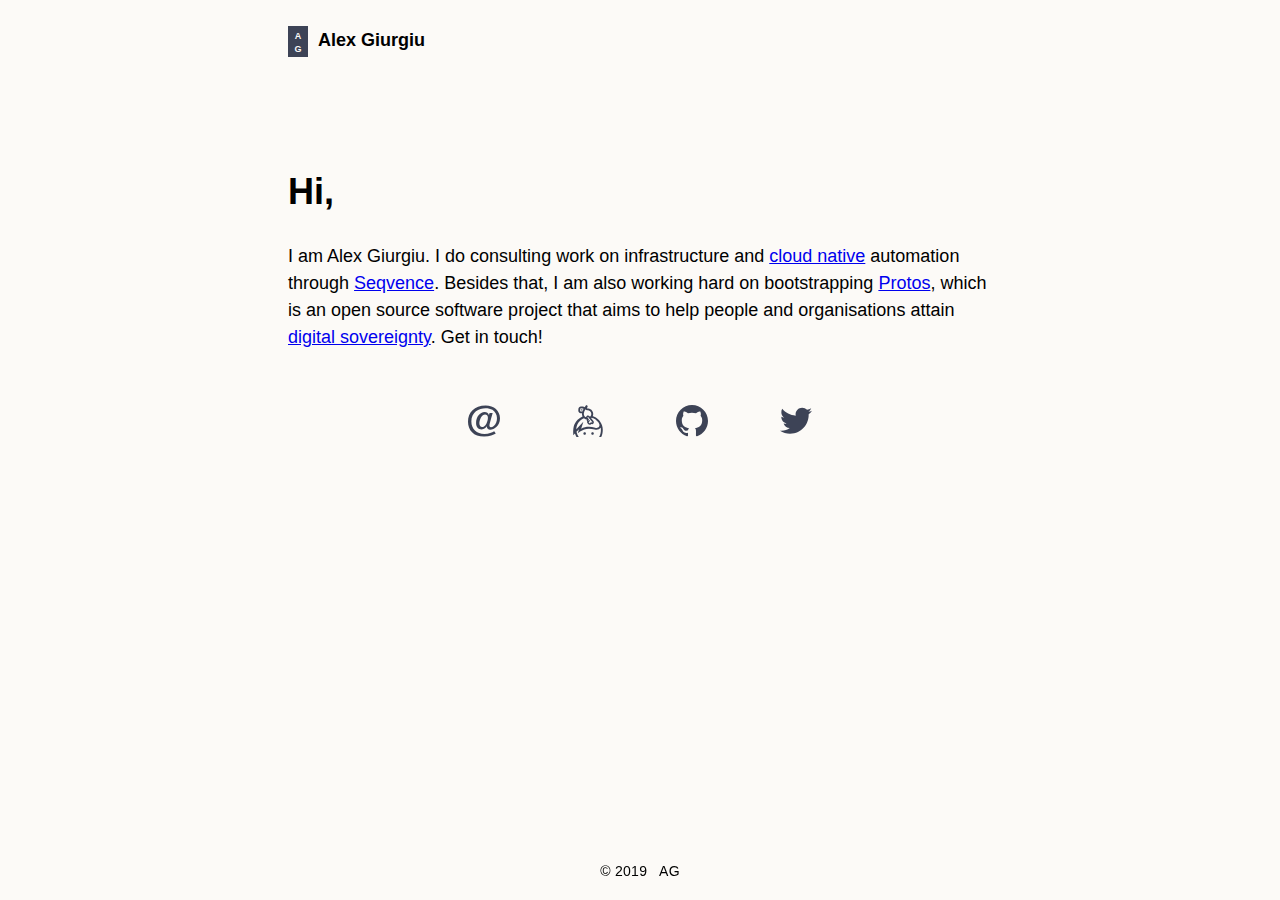
==== index.html @ 6807f88f "added website html source" ====
<html lang="en-US">
<head>
	<meta name="generator" content="Hugo 0.59.1" />
	<meta charset="UTF-8">
    <meta name="viewport" content="width=device-width, initial-scale=1">
    <link rel="icon" type="image/png" href="img/icon.png">
    <link rel='stylesheet' href='css/style.css' type='text/css' media='all' />
<head>

<body>

    
<header class="header">
    <div class="logo">
        <div class="logo-box resume">
            <div>A</div>
            <div>G</div>
        </div>
    </div>
    <h1 class="header title">Alex Giurgiu</h1>
</header>


    <title>Alex Giurgiu</title>

    <main>
        <div class="intro">
            <h1>Hi,</h1>
            I am Alex Giurgiu. I do consulting work on infrastructure and <a href="https://www.cncf.io">cloud native</a> automation through <a href="https://seqvence.com">Seqvence</a>.
            Besides that, I am also working hard on bootstrapping <a href="https://protos.io">Protos</a>, which is an open source software project that
            aims to help people and organisations attain <a href="https://www.techopedia.com/definition/33887/digital-sovereignty">digital sovereignty</a>. Get in touch!

            <div class="contacts">
                <a class="link" href="mailto:alex@giurgiu.io" title="Email" ></a><svg fill="currentColor" xmlns="http://www.w3.org/2000/svg" viewBox="0 0 24 24" fill-rule="evenodd" clip-rule="evenodd" stroke-linejoin="round" stroke-miterlimit="1.414"><title>Email icon</title><path d="M12.042 23.648c-7.813 0-12.042-4.876-12.042-11.171 0-6.727 4.762-12.125 13.276-12.125 6.214 0 10.724 4.038 10.724 9.601 0 8.712-10.33 11.012-9.812 6.042-.71 1.108-1.854 2.354-4.053 2.354-2.516 0-4.08-1.842-4.08-4.807 0-4.444 2.921-8.199 6.379-8.199 1.659 0 2.8.876 3.277 2.221l.464-1.632h2.338c-.244.832-2.321 8.527-2.321 8.527-.648 2.666 1.35 2.713 3.122 1.297 3.329-2.58 3.501-9.327-.998-12.141-4.821-2.891-15.795-1.102-15.795 8.693 0 5.611 3.95 9.381 9.829 9.381 3.436 0 5.542-.93 7.295-1.948l1.177 1.698c-1.711.966-4.461 2.209-8.78 2.209zm-2.344-14.305c-.715 1.34-1.177 3.076-1.177 4.424 0 3.61 3.522 3.633 5.252.239.712-1.394 1.171-3.171 1.171-4.529 0-2.917-3.495-3.434-5.246-.134z"></path></svg></a>
                <a class="link" href="https://keybase.io/nustiudinastea" title="Keybase" target="_blank"><svg fill="currentColor" xmlns="http://www.w3.org/2000/svg" viewBox="0 0 24 24" fill-rule="evenodd" clip-rule="evenodd" stroke-linejoin="round" stroke-miterlimit="1.414"><title>Keybase icon</title><path d="M10.446 21.371c0 .528-.428.953-.954.953-.525 0-.954-.425-.954-.953 0-.526.428-.954.953-.954.524 0 .951.431.951.955m5.922-.001c0 .528-.428.953-.955.953-.526 0-.952-.425-.952-.953 0-.526.423-.954.949-.954s.954.431.954.955M20.904 12.213l-.156-.204c-.046-.06-.096-.116-.143-.175-.045-.061-.094-.113-.141-.169-.104-.12-.209-.239-.319-.359l-.076-.08-.091-.099-.135-.131c-.015-.018-.032-.034-.05-.053-1.16-1.139-2.505-1.986-3.955-2.504l-.23-.078c.012-.027.024-.055.035-.083.41-1.064.367-2.223-.12-3.255-.491-1.035-1.356-1.8-2.438-2.16-.656-.216-1.23-.319-1.711-.305-.033-.105-.1-.577.496-1.848L10.663 0l-.287.399c-.33.455-.648.895-.945 1.328-.328-.345-.766-.552-1.245-.58L6.79 1.061h-.012c-.033-.003-.07-.003-.104-.003-.99 0-1.81.771-1.87 1.755l-.088 1.402v.003c-.061 1.029.727 1.915 1.755 1.979l1.002.061c-.065.84.073 1.62.405 2.306-1.346.562-2.586 1.401-3.66 2.484C.913 14.391.913 18.051.913 20.994v1.775l1.305-1.387c.266.93.652 1.807 1.145 2.615H5.06c-.833-1.114-1.419-2.426-1.68-3.848l1.913-2.03-.985 3.091 1.74-1.268c3.075-2.234 6.744-2.75 10.91-1.529 1.805.532 3.56.039 4.473-1.257l.104-.165c.091.498.141.998.141 1.496 0 1.563-.255 3.687-1.38 5.512h1.611c.776-1.563 1.181-3.432 1.181-5.512-.001-2.199-.786-4.421-2.184-6.274zM8.894 6.191c.123-1.002.578-1.949 1.23-2.97.025.05.054.097.084.144.264.398.713.625 1.199.605.217-.008.605.025 1.233.232.714.236 1.286.744 1.608 1.425s.349 1.442.079 2.149c-.173.445-.454.82-.806 1.109l-.408-.502-.002-.003c-.279-.341-.694-.535-1.134-.535-.335 0-.664.117-.925.33-.334.27-.514.66-.534 1.058-1.2-.541-1.8-1.643-1.628-3.041l.004-.001zm4.304 5.11l-.519.425c-.046.036-.095.053-.146.053-.066 0-.133-.03-.177-.085l-.111-.135c-.083-.1-.067-.25.034-.334l.51-.42-1.055-1.299c-.109-.133-.091-.33.044-.436.058-.048.126-.072.194-.072.091 0 .181.038.24.113l2.963 3.645c.109.135.09.33-.042.436-.039.029-.082.053-.126.063-.023.006-.045.009-.07.009-.09 0-.178-.04-.24-.113l-.295-.365-1.045.854c-.046.037-.1.055-.154.055-.068 0-.139-.03-.186-.09l-.477-.579c-.082-.102-.068-.252.035-.336l1.051-.857-.426-.533-.002.001zM7.753 4.866l-1.196-.075c-.255-.015-.45-.235-.435-.488l.09-1.401c.014-.245.216-.436.461-.436h.024l1.401.091c.123.006.236.06.317.152.083.094.123.21.116.336l-.007.101c-.32.567-.585 1.134-.773 1.72h.002zm12.524 11.481c-.565.805-1.687 1.081-2.924.718-3.886-1.141-7.396-.903-10.468.701l1.636-5.123-5.291 5.609c.099-3.762 2.453-6.966 5.758-8.311.471.373 1.034.66 1.673.841.16.044.322.074.48.102-.183.458-.119.997.21 1.407l.075.09c-.172.45-.105.975.221 1.374l.475.582c.266.325.659.513 1.079.513.321 0 .635-.111.886-.314l.285-.232c.174.074.367.113.566.113.113 0 .222-.01.33-.035.218-.05.424-.15.598-.291.623-.51.72-1.435.209-2.06l-1.67-2.056c.145-.117.281-.244.408-.381.135.037.271.078.4.12.266.097.533.198.795.315 1.005.445 1.954 1.1 2.771 1.897.029.03.059.055.085.083l.17.175c.038.039.076.079.111.12.079.085.16.175.239.267l.126.15c.045.053.086.104.13.16l.114.15c.04.051.079.102.117.154.838 1.149.987 2.329.404 3.157v.005zM7.719 4.115l-.835-.051.053-.835.834.051-.052.835z"></path></svg></a>
                <a class="link" href="https://github.com/nustiueudinastea" title="GitHub" target="_blank"><svg fill="currentColor" xmlns="http://www.w3.org/2000/svg" viewBox="0 0 16 16" fill-rule="evenodd" clip-rule="evenodd" stroke-linejoin="round" stroke-miterlimit="1.414"><title>Github icon</title><path d="M8 0C3.58 0 0 3.582 0 8c0 3.535 2.292 6.533 5.47 7.59.4.075.547-.172.547-.385 0-.19-.007-.693-.01-1.36-2.226.483-2.695-1.073-2.695-1.073-.364-.924-.89-1.17-.89-1.17-.725-.496.056-.486.056-.486.803.056 1.225.824 1.225.824.714 1.223 1.873.87 2.33.665.072-.517.278-.87.507-1.07-1.777-.2-3.644-.888-3.644-3.953 0-.873.31-1.587.823-2.147-.083-.202-.358-1.015.077-2.117 0 0 .672-.215 2.2.82.638-.178 1.323-.266 2.003-.27.68.004 1.364.092 2.003.27 1.527-1.035 2.198-.82 2.198-.82.437 1.102.163 1.915.08 2.117.513.56.823 1.274.823 2.147 0 3.073-1.87 3.75-3.653 3.947.287.246.543.735.543 1.48 0 1.07-.01 1.933-.01 2.195 0 .215.144.463.55.385C13.71 14.53 16 11.534 16 8c0-4.418-3.582-8-8-8"></path></svg></a>
                <a class="link" href="https://twitter.com/nustiudinastea" title="Twatter" target="_blank"><svg fill="currentColor" xmlns="http://www.w3.org/2000/svg" viewBox="0 0 24 24" fill-rule="evenodd" clip-rule="evenodd" stroke-linejoin="round" stroke-miterlimit="1.414"><title>Twitter icon</title><path d="M 24 4.300781 C 23.101563 4.699219 22.199219 5 21.199219 5.101563 C 22.199219 4.5 23 3.5 23.398438 2.398438 C 22.398438 3 21.398438 3.398438 20.300781 3.601563 C 19.300781 2.601563 18 2 16.601563 2 C 13.898438 2 11.699219 4.199219 11.699219 6.898438 C 11.699219 7.300781 11.699219 7.699219 11.800781 8 C 7.699219 7.800781 4.101563 5.898438 1.699219 2.898438 C 1.199219 3.601563 1 4.5 1 5.398438 C 1 7.101563 1.898438 8.601563 3.199219 9.5 C 2.398438 9.398438 1.601563 9.199219 1 8.898438 C 1 8.898438 1 8.898438 1 9 C 1 11.398438 2.699219 13.398438 4.898438 13.800781 C 4.5 13.898438 4.101563 14 3.601563 14 C 3.300781 14 3 14 2.699219 13.898438 C 3.300781 15.898438 5.101563 17.300781 7.300781 17.300781 C 5.601563 18.601563 3.5 19.398438 1.199219 19.398438 C 0.800781 19.398438 0.398438 19.398438 0 19.300781 C 2.199219 20.699219 4.800781 21.5 7.5 21.5 C 16.601563 21.5 21.5 14 21.5 7.5 C 21.5 7.300781 21.5 7.101563 21.5 6.898438 C 22.5 6.199219 23.300781 5.300781 24 4.300781"></path></svg></a>
            </div>
        </div>
    </main>
</body>



    <footer>
        &copy; 2019 &nbsp AG
    </footer>
</html>
---- css/style.css ----
:root {
    --font-default: "PT Serif", Georgia, "Times New Roman", serif;
    --font-secondary: -apple-system, BlinkMacSystemFont, "Segoe UI", Helvetica, Arial, sans-serif;
    --body-bg: #fafafa;
    --font-letterspacing: 0.02em;
    --font-size-small: 78%;
    --color-mid: #8890A0;
    --color-dark: #3d4356;
}



body {background-color: #fcfaf7;}

html {
    scroll-behavior: smooth;
    font-size: 18px;
    font-family: var(--font-secondary);
    line-height: 1.5;
    max-width: 40rem;
    margin: 0 auto;
    padding: 1rem;
    -webkit-font-smoothing:antialiased
}

.logo-box {
    font-family: var(--font-secondary);
    width: 20px;
    height: 25px;
    padding-top: 4px;
    padding-bottom: 2px;
    color: #fcfaf7;
    background: var(--color-dark);
}

.logo-box > div {
    font-size: 9px;
    font-weight: 600;
    margin: 0;
    text-align: center;
    line-height: 1.4;
    text-transform: uppercase;
}

.header {
    display: flex;
}

.header.title  {
    font-size: 1rem;
    margin: 1;
    hyphens: none;
    font-family: var(--font-secondary);
    padding-left: 0.5rem;
}

.intro {
    margin-top: 6rem;
}

svg {
    height: 32px;
    margin: 0 2em;
    fill: var(--color-dark);
}

.contacts {
    padding: 1rem;
    padding-top: 3rem;
    justify-content: center;
    display: flex;
}

footer {
    position: fixed;
    bottom: 0;
    left: 0;
    width: 100%;
    padding-bottom: 1rem;
    text-align: center;
    font-family: var(--font-secondary);
    font-size: var(--font-size-small);
    letter-spacing: var(--font-letterspacing);
}
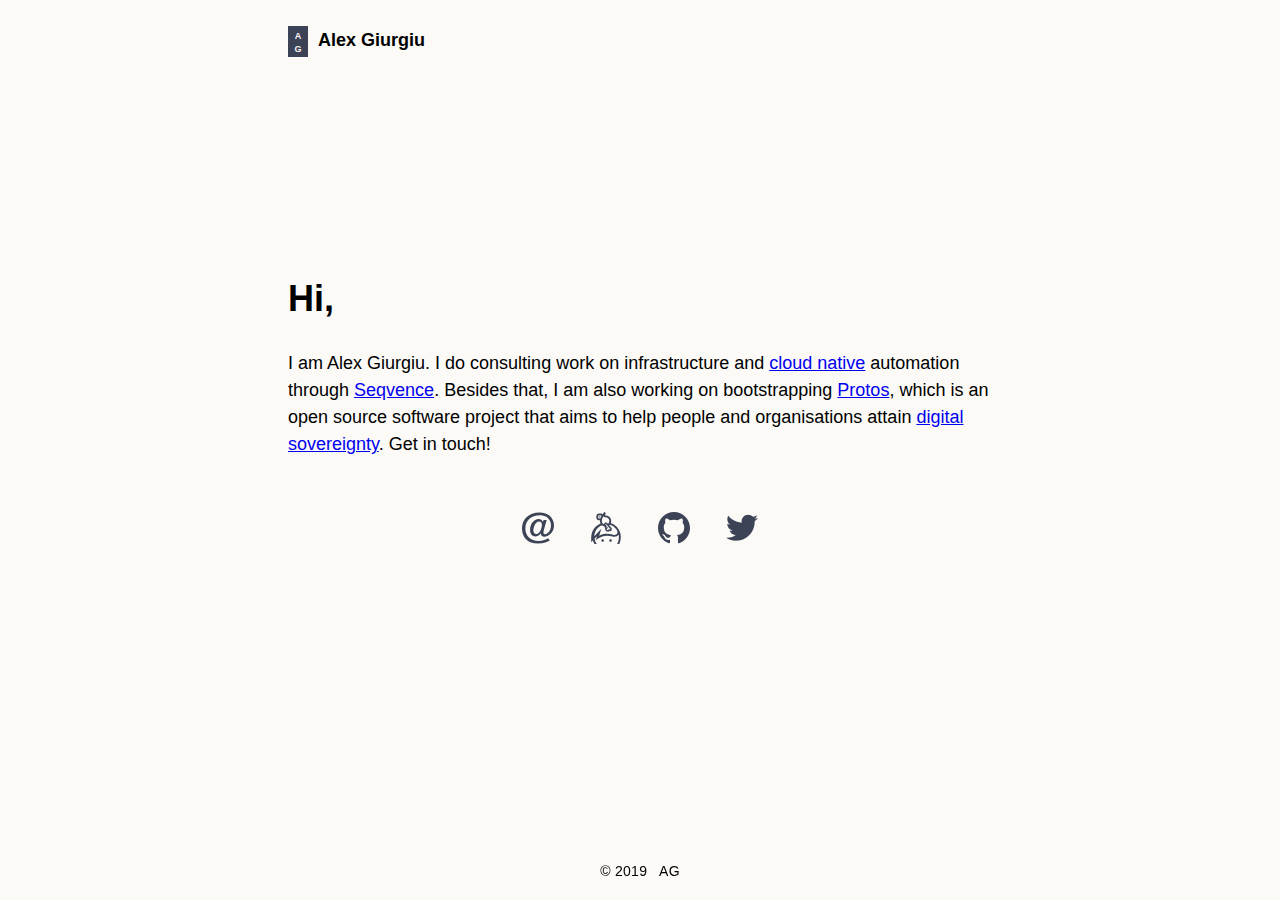
==== commit 9d24a4b1: "latest version" ====
--- a/index.html
+++ b/index.html
@@ -25,13 +25,15 @@
 
     <main>
         <div class="intro">
-            <h1>Hi,</h1>
-            I am Alex Giurgiu. I do consulting work on infrastructure and <a href="https://www.cncf.io">cloud native</a> automation through <a href="https://seqvence.com">Seqvence</a>.
-            Besides that, I am also working hard on bootstrapping <a href="https://protos.io">Protos</a>, which is an open source software project that
-            aims to help people and organisations attain <a href="https://www.techopedia.com/definition/33887/digital-sovereignty">digital sovereignty</a>. Get in touch!
+            <div class="description">
+                <h1>Hi,</h1>
+                I am Alex Giurgiu. I do consulting work on infrastructure and <a href="https://www.cncf.io">cloud native</a> automation through <a href="https://seqvence.com">Seqvence</a>.
+                Besides that, I am also working on bootstrapping <a href="https://protos.io">Protos</a>, which is an open source software project that
+                aims to help people and organisations attain <a href="https://www.techopedia.com/definition/33887/digital-sovereignty">digital sovereignty</a>. Get in touch!
+            </div>
 
             <div class="contacts">
-                <a class="link" href="mailto:alex@giurgiu.io" title="Email" ></a><svg fill="currentColor" xmlns="http://www.w3.org/2000/svg" viewBox="0 0 24 24" fill-rule="evenodd" clip-rule="evenodd" stroke-linejoin="round" stroke-miterlimit="1.414"><title>Email icon</title><path d="M12.042 23.648c-7.813 0-12.042-4.876-12.042-11.171 0-6.727 4.762-12.125 13.276-12.125 6.214 0 10.724 4.038 10.724 9.601 0 8.712-10.33 11.012-9.812 6.042-.71 1.108-1.854 2.354-4.053 2.354-2.516 0-4.08-1.842-4.08-4.807 0-4.444 2.921-8.199 6.379-8.199 1.659 0 2.8.876 3.277 2.221l.464-1.632h2.338c-.244.832-2.321 8.527-2.321 8.527-.648 2.666 1.35 2.713 3.122 1.297 3.329-2.58 3.501-9.327-.998-12.141-4.821-2.891-15.795-1.102-15.795 8.693 0 5.611 3.95 9.381 9.829 9.381 3.436 0 5.542-.93 7.295-1.948l1.177 1.698c-1.711.966-4.461 2.209-8.78 2.209zm-2.344-14.305c-.715 1.34-1.177 3.076-1.177 4.424 0 3.61 3.522 3.633 5.252.239.712-1.394 1.171-3.171 1.171-4.529 0-2.917-3.495-3.434-5.246-.134z"></path></svg></a>
+                <a class="link" href="mailto:alex@giurgiu.io" title="Email" ><svg fill="currentColor" xmlns="http://www.w3.org/2000/svg" viewBox="0 0 24 24" fill-rule="evenodd" clip-rule="evenodd" stroke-linejoin="round" stroke-miterlimit="1.414"><title>Email icon</title><path d="M12.042 23.648c-7.813 0-12.042-4.876-12.042-11.171 0-6.727 4.762-12.125 13.276-12.125 6.214 0 10.724 4.038 10.724 9.601 0 8.712-10.33 11.012-9.812 6.042-.71 1.108-1.854 2.354-4.053 2.354-2.516 0-4.08-1.842-4.08-4.807 0-4.444 2.921-8.199 6.379-8.199 1.659 0 2.8.876 3.277 2.221l.464-1.632h2.338c-.244.832-2.321 8.527-2.321 8.527-.648 2.666 1.35 2.713 3.122 1.297 3.329-2.58 3.501-9.327-.998-12.141-4.821-2.891-15.795-1.102-15.795 8.693 0 5.611 3.95 9.381 9.829 9.381 3.436 0 5.542-.93 7.295-1.948l1.177 1.698c-1.711.966-4.461 2.209-8.78 2.209zm-2.344-14.305c-.715 1.34-1.177 3.076-1.177 4.424 0 3.61 3.522 3.633 5.252.239.712-1.394 1.171-3.171 1.171-4.529 0-2.917-3.495-3.434-5.246-.134z"></path></svg></a>
                 <a class="link" href="https://keybase.io/nustiudinastea" title="Keybase" target="_blank"><svg fill="currentColor" xmlns="http://www.w3.org/2000/svg" viewBox="0 0 24 24" fill-rule="evenodd" clip-rule="evenodd" stroke-linejoin="round" stroke-miterlimit="1.414"><title>Keybase icon</title><path d="M10.446 21.371c0 .528-.428.953-.954.953-.525 0-.954-.425-.954-.953 0-.526.428-.954.953-.954.524 0 .951.431.951.955m5.922-.001c0 .528-.428.953-.955.953-.526 0-.952-.425-.952-.953 0-.526.423-.954.949-.954s.954.431.954.955M20.904 12.213l-.156-.204c-.046-.06-.096-.116-.143-.175-.045-.061-.094-.113-.141-.169-.104-.12-.209-.239-.319-.359l-.076-.08-.091-.099-.135-.131c-.015-.018-.032-.034-.05-.053-1.16-1.139-2.505-1.986-3.955-2.504l-.23-.078c.012-.027.024-.055.035-.083.41-1.064.367-2.223-.12-3.255-.491-1.035-1.356-1.8-2.438-2.16-.656-.216-1.23-.319-1.711-.305-.033-.105-.1-.577.496-1.848L10.663 0l-.287.399c-.33.455-.648.895-.945 1.328-.328-.345-.766-.552-1.245-.58L6.79 1.061h-.012c-.033-.003-.07-.003-.104-.003-.99 0-1.81.771-1.87 1.755l-.088 1.402v.003c-.061 1.029.727 1.915 1.755 1.979l1.002.061c-.065.84.073 1.62.405 2.306-1.346.562-2.586 1.401-3.66 2.484C.913 14.391.913 18.051.913 20.994v1.775l1.305-1.387c.266.93.652 1.807 1.145 2.615H5.06c-.833-1.114-1.419-2.426-1.68-3.848l1.913-2.03-.985 3.091 1.74-1.268c3.075-2.234 6.744-2.75 10.91-1.529 1.805.532 3.56.039 4.473-1.257l.104-.165c.091.498.141.998.141 1.496 0 1.563-.255 3.687-1.38 5.512h1.611c.776-1.563 1.181-3.432 1.181-5.512-.001-2.199-.786-4.421-2.184-6.274zM8.894 6.191c.123-1.002.578-1.949 1.23-2.97.025.05.054.097.084.144.264.398.713.625 1.199.605.217-.008.605.025 1.233.232.714.236 1.286.744 1.608 1.425s.349 1.442.079 2.149c-.173.445-.454.82-.806 1.109l-.408-.502-.002-.003c-.279-.341-.694-.535-1.134-.535-.335 0-.664.117-.925.33-.334.27-.514.66-.534 1.058-1.2-.541-1.8-1.643-1.628-3.041l.004-.001zm4.304 5.11l-.519.425c-.046.036-.095.053-.146.053-.066 0-.133-.03-.177-.085l-.111-.135c-.083-.1-.067-.25.034-.334l.51-.42-1.055-1.299c-.109-.133-.091-.33.044-.436.058-.048.126-.072.194-.072.091 0 .181.038.24.113l2.963 3.645c.109.135.09.33-.042.436-.039.029-.082.053-.126.063-.023.006-.045.009-.07.009-.09 0-.178-.04-.24-.113l-.295-.365-1.045.854c-.046.037-.1.055-.154.055-.068 0-.139-.03-.186-.09l-.477-.579c-.082-.102-.068-.252.035-.336l1.051-.857-.426-.533-.002.001zM7.753 4.866l-1.196-.075c-.255-.015-.45-.235-.435-.488l.09-1.401c.014-.245.216-.436.461-.436h.024l1.401.091c.123.006.236.06.317.152.083.094.123.21.116.336l-.007.101c-.32.567-.585 1.134-.773 1.72h.002zm12.524 11.481c-.565.805-1.687 1.081-2.924.718-3.886-1.141-7.396-.903-10.468.701l1.636-5.123-5.291 5.609c.099-3.762 2.453-6.966 5.758-8.311.471.373 1.034.66 1.673.841.16.044.322.074.48.102-.183.458-.119.997.21 1.407l.075.09c-.172.45-.105.975.221 1.374l.475.582c.266.325.659.513 1.079.513.321 0 .635-.111.886-.314l.285-.232c.174.074.367.113.566.113.113 0 .222-.01.33-.035.218-.05.424-.15.598-.291.623-.51.72-1.435.209-2.06l-1.67-2.056c.145-.117.281-.244.408-.381.135.037.271.078.4.12.266.097.533.198.795.315 1.005.445 1.954 1.1 2.771 1.897.029.03.059.055.085.083l.17.175c.038.039.076.079.111.12.079.085.16.175.239.267l.126.15c.045.053.086.104.13.16l.114.15c.04.051.079.102.117.154.838 1.149.987 2.329.404 3.157v.005zM7.719 4.115l-.835-.051.053-.835.834.051-.052.835z"></path></svg></a>
                 <a class="link" href="https://github.com/nustiueudinastea" title="GitHub" target="_blank"><svg fill="currentColor" xmlns="http://www.w3.org/2000/svg" viewBox="0 0 16 16" fill-rule="evenodd" clip-rule="evenodd" stroke-linejoin="round" stroke-miterlimit="1.414"><title>Github icon</title><path d="M8 0C3.58 0 0 3.582 0 8c0 3.535 2.292 6.533 5.47 7.59.4.075.547-.172.547-.385 0-.19-.007-.693-.01-1.36-2.226.483-2.695-1.073-2.695-1.073-.364-.924-.89-1.17-.89-1.17-.725-.496.056-.486.056-.486.803.056 1.225.824 1.225.824.714 1.223 1.873.87 2.33.665.072-.517.278-.87.507-1.07-1.777-.2-3.644-.888-3.644-3.953 0-.873.31-1.587.823-2.147-.083-.202-.358-1.015.077-2.117 0 0 .672-.215 2.2.82.638-.178 1.323-.266 2.003-.27.68.004 1.364.092 2.003.27 1.527-1.035 2.198-.82 2.198-.82.437 1.102.163 1.915.08 2.117.513.56.823 1.274.823 2.147 0 3.073-1.87 3.75-3.653 3.947.287.246.543.735.543 1.48 0 1.07-.01 1.933-.01 2.195 0 .215.144.463.55.385C13.71 14.53 16 11.534 16 8c0-4.418-3.582-8-8-8"></path></svg></a>
                 <a class="link" href="https://twitter.com/nustiudinastea" title="Twatter" target="_blank"><svg fill="currentColor" xmlns="http://www.w3.org/2000/svg" viewBox="0 0 24 24" fill-rule="evenodd" clip-rule="evenodd" stroke-linejoin="round" stroke-miterlimit="1.414"><title>Twitter icon</title><path d="M 24 4.300781 C 23.101563 4.699219 22.199219 5 21.199219 5.101563 C 22.199219 4.5 23 3.5 23.398438 2.398438 C 22.398438 3 21.398438 3.398438 20.300781 3.601563 C 19.300781 2.601563 18 2 16.601563 2 C 13.898438 2 11.699219 4.199219 11.699219 6.898438 C 11.699219 7.300781 11.699219 7.699219 11.800781 8 C 7.699219 7.800781 4.101563 5.898438 1.699219 2.898438 C 1.199219 3.601563 1 4.5 1 5.398438 C 1 7.101563 1.898438 8.601563 3.199219 9.5 C 2.398438 9.398438 1.601563 9.199219 1 8.898438 C 1 8.898438 1 8.898438 1 9 C 1 11.398438 2.699219 13.398438 4.898438 13.800781 C 4.5 13.898438 4.101563 14 3.601563 14 C 3.300781 14 3 14 2.699219 13.898438 C 3.300781 15.898438 5.101563 17.300781 7.300781 17.300781 C 5.601563 18.601563 3.5 19.398438 1.199219 19.398438 C 0.800781 19.398438 0.398438 19.398438 0 19.300781 C 2.199219 20.699219 4.800781 21.5 7.5 21.5 C 16.601563 21.5 21.5 14 21.5 7.5 C 21.5 7.300781 21.5 7.101563 21.5 6.898438 C 22.5 6.199219 23.300781 5.300781 24 4.300781"></path></svg></a>
--- a/css/style.css
+++ b/css/style.css
@@ -55,19 +55,22 @@
 }
 
 .intro {
-    margin-top: 6rem;
+    flex-direction: column;
+    display: flex;
+    height:80%;
+    align-items: center;
+    justify-content: center;
 }
 
 svg {
     height: 32px;
-    margin: 0 2em;
+    margin: 0 1em;
     fill: var(--color-dark);
 }
 
 .contacts {
-    padding: 1rem;
     padding-top: 3rem;
-    justify-content: center;
+    justify-content: space-between;
     display: flex;
 }
 
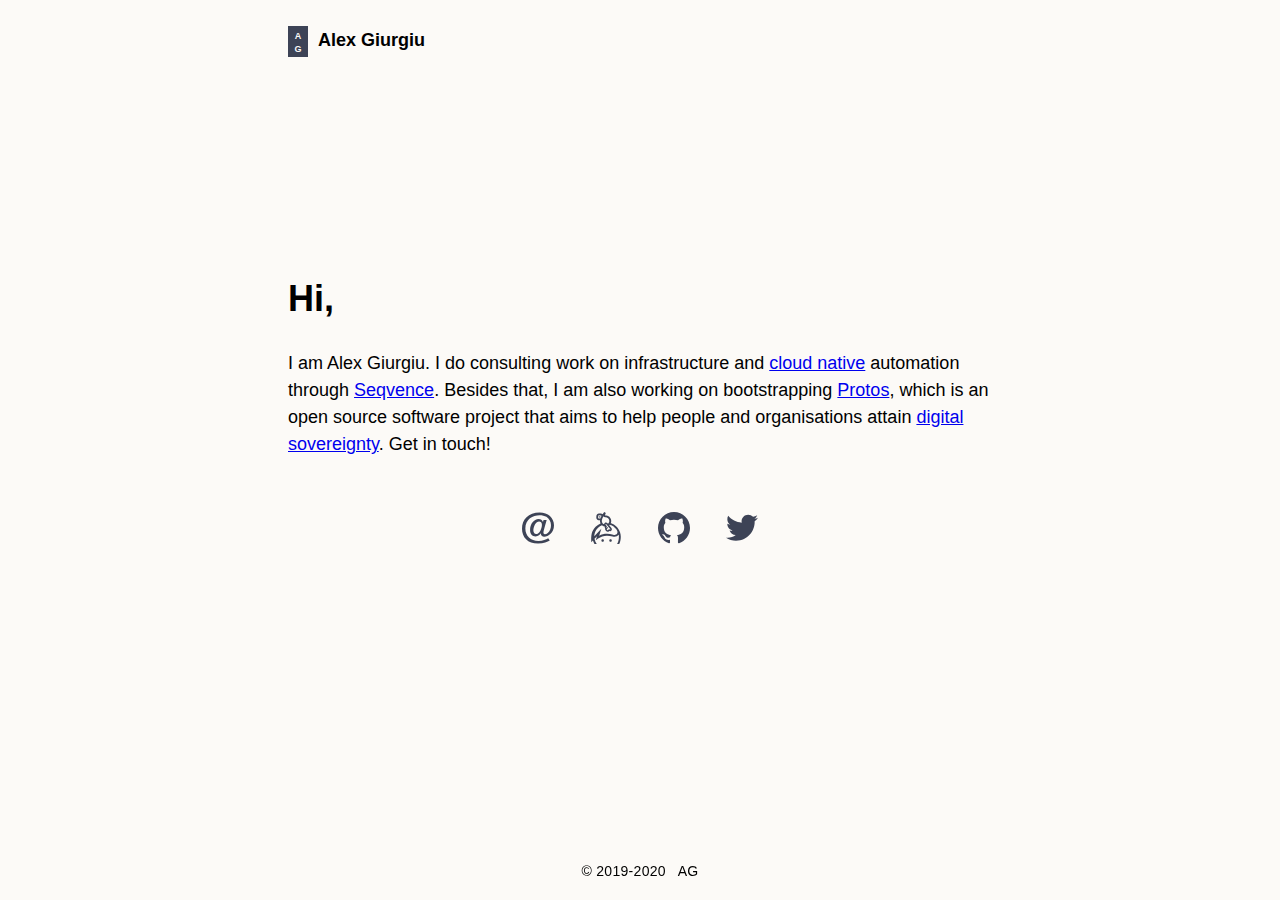
==== commit 472960e2: "updated to the latest version" ====
--- a/index.html
+++ b/index.html
@@ -45,6 +45,6 @@
 
 
     <footer>
-        &copy; 2019 &nbsp AG
+        &copy; 2019-2020 &nbsp AG
     </footer>
-</html>+</html>
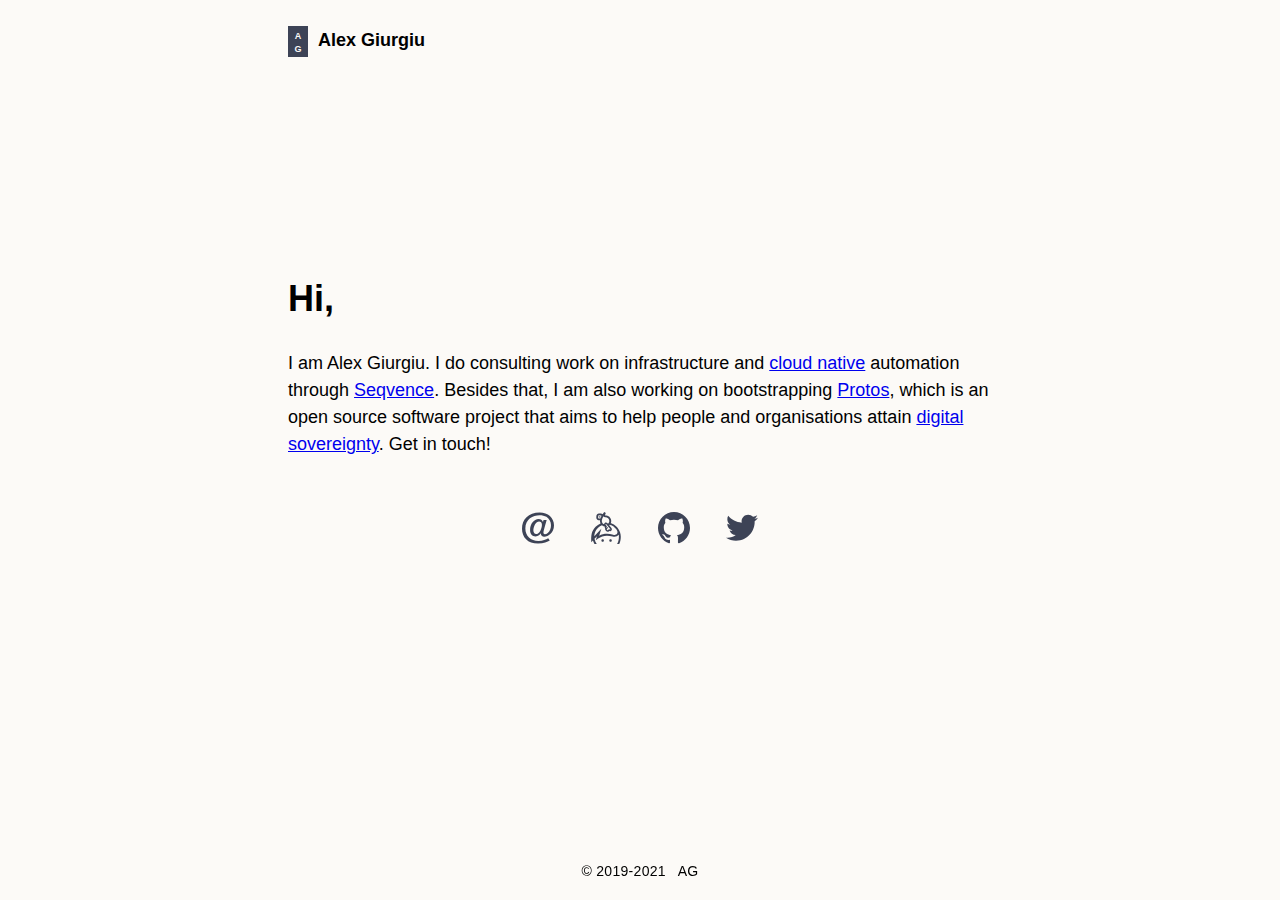
==== commit 4fc598e4: "updated year" ====
--- a/index.html
+++ b/index.html
@@ -1,6 +1,6 @@
 <html lang="en-US">
 <head>
-	<meta name="generator" content="Hugo 0.59.1" />
+	<meta name="generator" content="Hugo 0.80.0" />
 	<meta charset="UTF-8">
     <meta name="viewport" content="width=device-width, initial-scale=1">
     <link rel="icon" type="image/png" href="img/icon.png">
@@ -45,6 +45,6 @@
 
 
     <footer>
-        &copy; 2019-2020 &nbsp AG
+        &copy; 2019-2021 &nbsp AG
     </footer>
 </html>
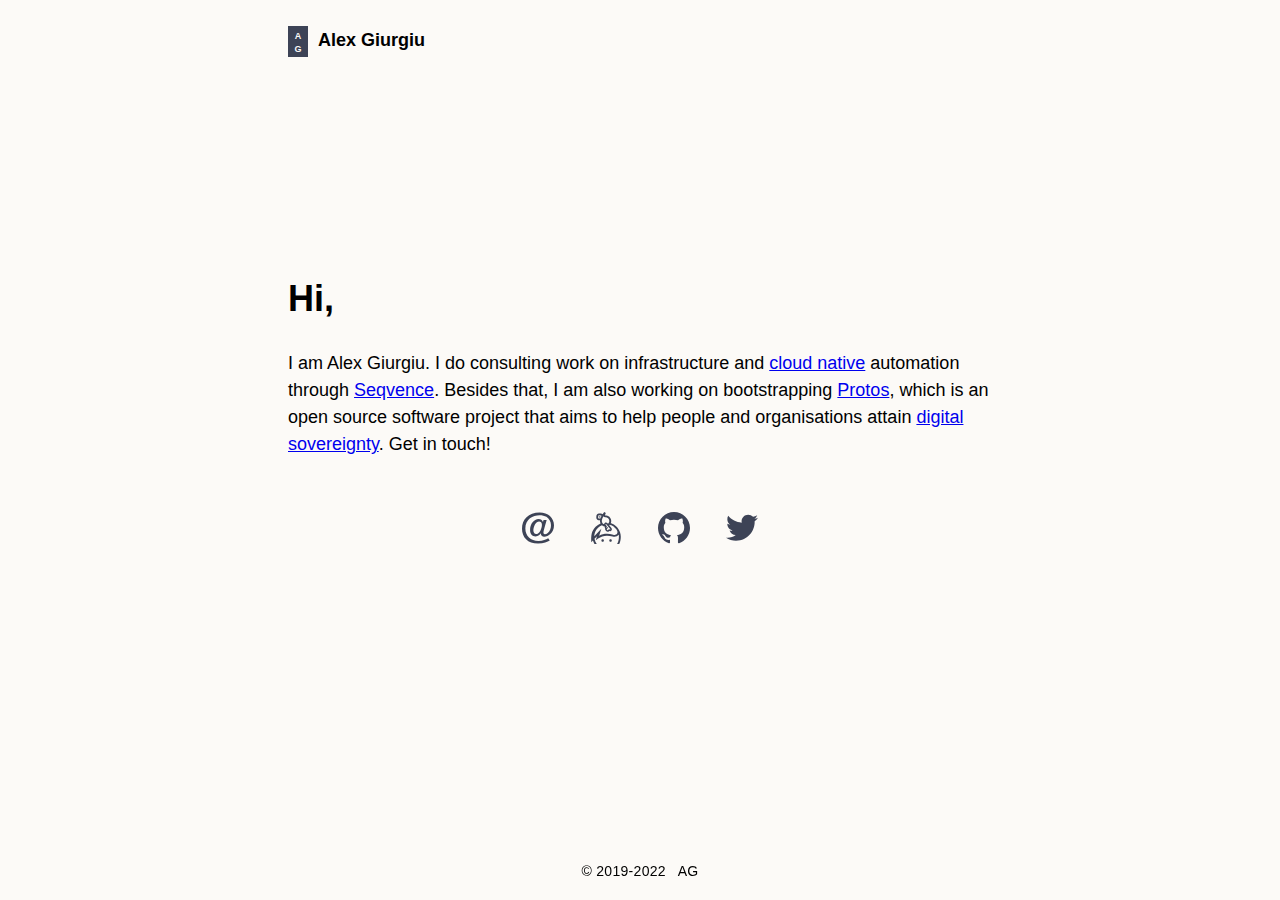
==== commit a7a902e6: "updated website" ====
--- a/index.html
+++ b/index.html
@@ -1,6 +1,6 @@
 <html lang="en-US">
 <head>
-	<meta name="generator" content="Hugo 0.80.0" />
+	<meta name="generator" content="Hugo 0.92.0" />
 	<meta charset="UTF-8">
     <meta name="viewport" content="width=device-width, initial-scale=1">
     <link rel="icon" type="image/png" href="img/icon.png">
@@ -45,6 +45,6 @@
 
 
     <footer>
-        &copy; 2019-2021 &nbsp AG
+        &copy; 2019-2022 &nbsp AG
     </footer>
 </html>
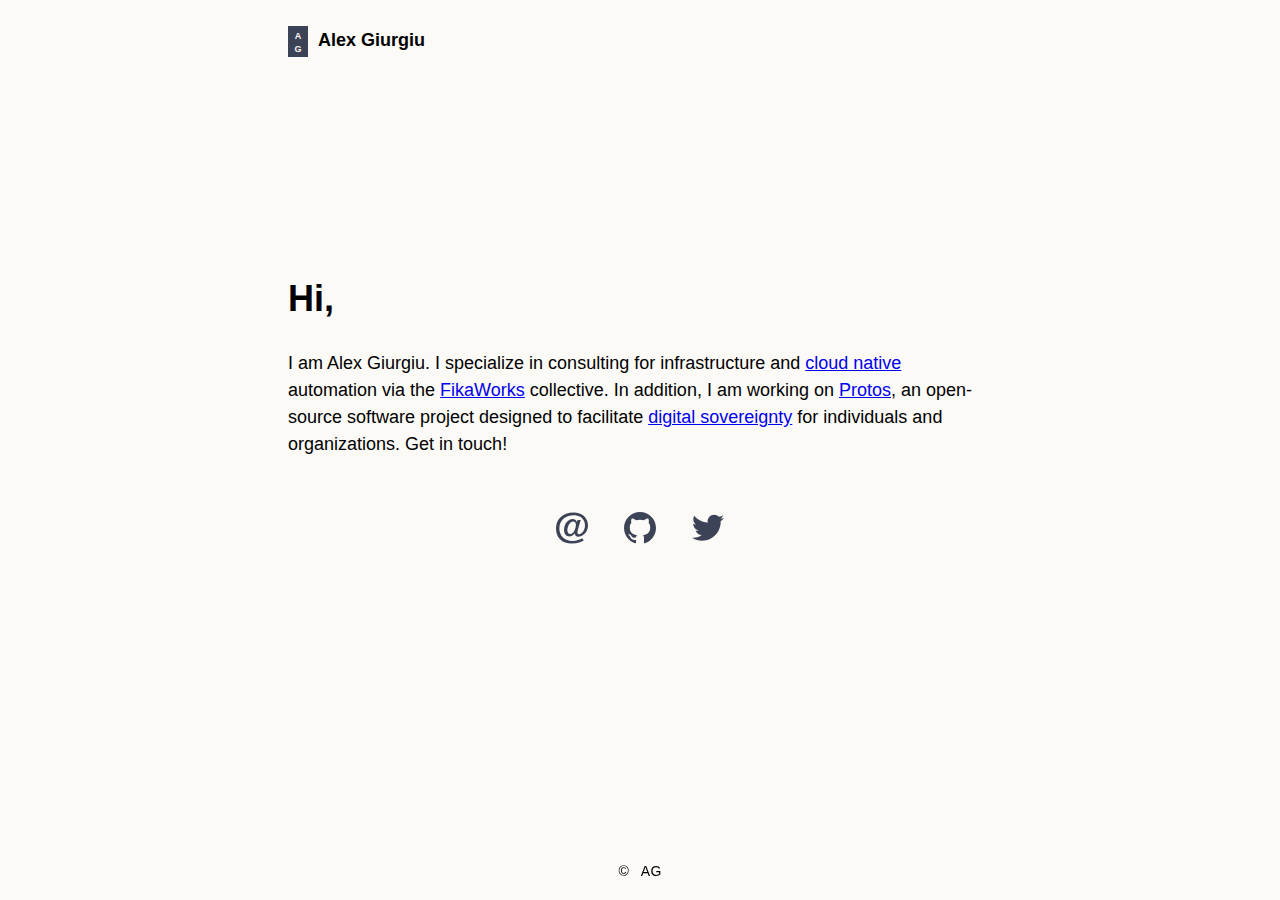
==== commit 0584911d: "updated website" ====
--- a/index.html
+++ b/index.html
@@ -1,6 +1,6 @@
 <html lang="en-US">
 <head>
-	<meta name="generator" content="Hugo 0.92.0" />
+	<meta name="generator" content="Hugo 0.111.3">
 	<meta charset="UTF-8">
     <meta name="viewport" content="width=device-width, initial-scale=1">
     <link rel="icon" type="image/png" href="img/icon.png">
@@ -27,14 +27,13 @@
         <div class="intro">
             <div class="description">
                 <h1>Hi,</h1>
-                I am Alex Giurgiu. I do consulting work on infrastructure and <a href="https://www.cncf.io">cloud native</a> automation through <a href="https://seqvence.com">Seqvence</a>.
-                Besides that, I am also working on bootstrapping <a href="https://protos.io">Protos</a>, which is an open source software project that
-                aims to help people and organisations attain <a href="https://www.techopedia.com/definition/33887/digital-sovereignty">digital sovereignty</a>. Get in touch!
+                I am Alex Giurgiu. I specialize in consulting for infrastructure and <a href="https://www.cncf.io">cloud native</a> automation via the <a href="https://fika.works">FikaWorks</a> collective.
+                In addition, I am working on <a href="https://protos.io">Protos</a>, an open-source software project designed to facilitate
+                <a href="https://www.techopedia.com/definition/33887/digital-sovereignty">digital sovereignty</a> for individuals and organizations. Get in touch!
             </div>
 
             <div class="contacts">
                 <a class="link" href="mailto:alex@giurgiu.io" title="Email" ><svg fill="currentColor" xmlns="http://www.w3.org/2000/svg" viewBox="0 0 24 24" fill-rule="evenodd" clip-rule="evenodd" stroke-linejoin="round" stroke-miterlimit="1.414"><title>Email icon</title><path d="M12.042 23.648c-7.813 0-12.042-4.876-12.042-11.171 0-6.727 4.762-12.125 13.276-12.125 6.214 0 10.724 4.038 10.724 9.601 0 8.712-10.33 11.012-9.812 6.042-.71 1.108-1.854 2.354-4.053 2.354-2.516 0-4.08-1.842-4.08-4.807 0-4.444 2.921-8.199 6.379-8.199 1.659 0 2.8.876 3.277 2.221l.464-1.632h2.338c-.244.832-2.321 8.527-2.321 8.527-.648 2.666 1.35 2.713 3.122 1.297 3.329-2.58 3.501-9.327-.998-12.141-4.821-2.891-15.795-1.102-15.795 8.693 0 5.611 3.95 9.381 9.829 9.381 3.436 0 5.542-.93 7.295-1.948l1.177 1.698c-1.711.966-4.461 2.209-8.78 2.209zm-2.344-14.305c-.715 1.34-1.177 3.076-1.177 4.424 0 3.61 3.522 3.633 5.252.239.712-1.394 1.171-3.171 1.171-4.529 0-2.917-3.495-3.434-5.246-.134z"></path></svg></a>
-                <a class="link" href="https://keybase.io/nustiudinastea" title="Keybase" target="_blank"><svg fill="currentColor" xmlns="http://www.w3.org/2000/svg" viewBox="0 0 24 24" fill-rule="evenodd" clip-rule="evenodd" stroke-linejoin="round" stroke-miterlimit="1.414"><title>Keybase icon</title><path d="M10.446 21.371c0 .528-.428.953-.954.953-.525 0-.954-.425-.954-.953 0-.526.428-.954.953-.954.524 0 .951.431.951.955m5.922-.001c0 .528-.428.953-.955.953-.526 0-.952-.425-.952-.953 0-.526.423-.954.949-.954s.954.431.954.955M20.904 12.213l-.156-.204c-.046-.06-.096-.116-.143-.175-.045-.061-.094-.113-.141-.169-.104-.12-.209-.239-.319-.359l-.076-.08-.091-.099-.135-.131c-.015-.018-.032-.034-.05-.053-1.16-1.139-2.505-1.986-3.955-2.504l-.23-.078c.012-.027.024-.055.035-.083.41-1.064.367-2.223-.12-3.255-.491-1.035-1.356-1.8-2.438-2.16-.656-.216-1.23-.319-1.711-.305-.033-.105-.1-.577.496-1.848L10.663 0l-.287.399c-.33.455-.648.895-.945 1.328-.328-.345-.766-.552-1.245-.58L6.79 1.061h-.012c-.033-.003-.07-.003-.104-.003-.99 0-1.81.771-1.87 1.755l-.088 1.402v.003c-.061 1.029.727 1.915 1.755 1.979l1.002.061c-.065.84.073 1.62.405 2.306-1.346.562-2.586 1.401-3.66 2.484C.913 14.391.913 18.051.913 20.994v1.775l1.305-1.387c.266.93.652 1.807 1.145 2.615H5.06c-.833-1.114-1.419-2.426-1.68-3.848l1.913-2.03-.985 3.091 1.74-1.268c3.075-2.234 6.744-2.75 10.91-1.529 1.805.532 3.56.039 4.473-1.257l.104-.165c.091.498.141.998.141 1.496 0 1.563-.255 3.687-1.38 5.512h1.611c.776-1.563 1.181-3.432 1.181-5.512-.001-2.199-.786-4.421-2.184-6.274zM8.894 6.191c.123-1.002.578-1.949 1.23-2.97.025.05.054.097.084.144.264.398.713.625 1.199.605.217-.008.605.025 1.233.232.714.236 1.286.744 1.608 1.425s.349 1.442.079 2.149c-.173.445-.454.82-.806 1.109l-.408-.502-.002-.003c-.279-.341-.694-.535-1.134-.535-.335 0-.664.117-.925.33-.334.27-.514.66-.534 1.058-1.2-.541-1.8-1.643-1.628-3.041l.004-.001zm4.304 5.11l-.519.425c-.046.036-.095.053-.146.053-.066 0-.133-.03-.177-.085l-.111-.135c-.083-.1-.067-.25.034-.334l.51-.42-1.055-1.299c-.109-.133-.091-.33.044-.436.058-.048.126-.072.194-.072.091 0 .181.038.24.113l2.963 3.645c.109.135.09.33-.042.436-.039.029-.082.053-.126.063-.023.006-.045.009-.07.009-.09 0-.178-.04-.24-.113l-.295-.365-1.045.854c-.046.037-.1.055-.154.055-.068 0-.139-.03-.186-.09l-.477-.579c-.082-.102-.068-.252.035-.336l1.051-.857-.426-.533-.002.001zM7.753 4.866l-1.196-.075c-.255-.015-.45-.235-.435-.488l.09-1.401c.014-.245.216-.436.461-.436h.024l1.401.091c.123.006.236.06.317.152.083.094.123.21.116.336l-.007.101c-.32.567-.585 1.134-.773 1.72h.002zm12.524 11.481c-.565.805-1.687 1.081-2.924.718-3.886-1.141-7.396-.903-10.468.701l1.636-5.123-5.291 5.609c.099-3.762 2.453-6.966 5.758-8.311.471.373 1.034.66 1.673.841.16.044.322.074.48.102-.183.458-.119.997.21 1.407l.075.09c-.172.45-.105.975.221 1.374l.475.582c.266.325.659.513 1.079.513.321 0 .635-.111.886-.314l.285-.232c.174.074.367.113.566.113.113 0 .222-.01.33-.035.218-.05.424-.15.598-.291.623-.51.72-1.435.209-2.06l-1.67-2.056c.145-.117.281-.244.408-.381.135.037.271.078.4.12.266.097.533.198.795.315 1.005.445 1.954 1.1 2.771 1.897.029.03.059.055.085.083l.17.175c.038.039.076.079.111.12.079.085.16.175.239.267l.126.15c.045.053.086.104.13.16l.114.15c.04.051.079.102.117.154.838 1.149.987 2.329.404 3.157v.005zM7.719 4.115l-.835-.051.053-.835.834.051-.052.835z"></path></svg></a>
                 <a class="link" href="https://github.com/nustiueudinastea" title="GitHub" target="_blank"><svg fill="currentColor" xmlns="http://www.w3.org/2000/svg" viewBox="0 0 16 16" fill-rule="evenodd" clip-rule="evenodd" stroke-linejoin="round" stroke-miterlimit="1.414"><title>Github icon</title><path d="M8 0C3.58 0 0 3.582 0 8c0 3.535 2.292 6.533 5.47 7.59.4.075.547-.172.547-.385 0-.19-.007-.693-.01-1.36-2.226.483-2.695-1.073-2.695-1.073-.364-.924-.89-1.17-.89-1.17-.725-.496.056-.486.056-.486.803.056 1.225.824 1.225.824.714 1.223 1.873.87 2.33.665.072-.517.278-.87.507-1.07-1.777-.2-3.644-.888-3.644-3.953 0-.873.31-1.587.823-2.147-.083-.202-.358-1.015.077-2.117 0 0 .672-.215 2.2.82.638-.178 1.323-.266 2.003-.27.68.004 1.364.092 2.003.27 1.527-1.035 2.198-.82 2.198-.82.437 1.102.163 1.915.08 2.117.513.56.823 1.274.823 2.147 0 3.073-1.87 3.75-3.653 3.947.287.246.543.735.543 1.48 0 1.07-.01 1.933-.01 2.195 0 .215.144.463.55.385C13.71 14.53 16 11.534 16 8c0-4.418-3.582-8-8-8"></path></svg></a>
                 <a class="link" href="https://twitter.com/nustiudinastea" title="Twatter" target="_blank"><svg fill="currentColor" xmlns="http://www.w3.org/2000/svg" viewBox="0 0 24 24" fill-rule="evenodd" clip-rule="evenodd" stroke-linejoin="round" stroke-miterlimit="1.414"><title>Twitter icon</title><path d="M 24 4.300781 C 23.101563 4.699219 22.199219 5 21.199219 5.101563 C 22.199219 4.5 23 3.5 23.398438 2.398438 C 22.398438 3 21.398438 3.398438 20.300781 3.601563 C 19.300781 2.601563 18 2 16.601563 2 C 13.898438 2 11.699219 4.199219 11.699219 6.898438 C 11.699219 7.300781 11.699219 7.699219 11.800781 8 C 7.699219 7.800781 4.101563 5.898438 1.699219 2.898438 C 1.199219 3.601563 1 4.5 1 5.398438 C 1 7.101563 1.898438 8.601563 3.199219 9.5 C 2.398438 9.398438 1.601563 9.199219 1 8.898438 C 1 8.898438 1 8.898438 1 9 C 1 11.398438 2.699219 13.398438 4.898438 13.800781 C 4.5 13.898438 4.101563 14 3.601563 14 C 3.300781 14 3 14 2.699219 13.898438 C 3.300781 15.898438 5.101563 17.300781 7.300781 17.300781 C 5.601563 18.601563 3.5 19.398438 1.199219 19.398438 C 0.800781 19.398438 0.398438 19.398438 0 19.300781 C 2.199219 20.699219 4.800781 21.5 7.5 21.5 C 16.601563 21.5 21.5 14 21.5 7.5 C 21.5 7.300781 21.5 7.101563 21.5 6.898438 C 22.5 6.199219 23.300781 5.300781 24 4.300781"></path></svg></a>
             </div>
@@ -45,6 +44,6 @@
 
 
     <footer>
-        &copy; 2019-2022 &nbsp AG
+        &copy; &nbsp AG
     </footer>
 </html>
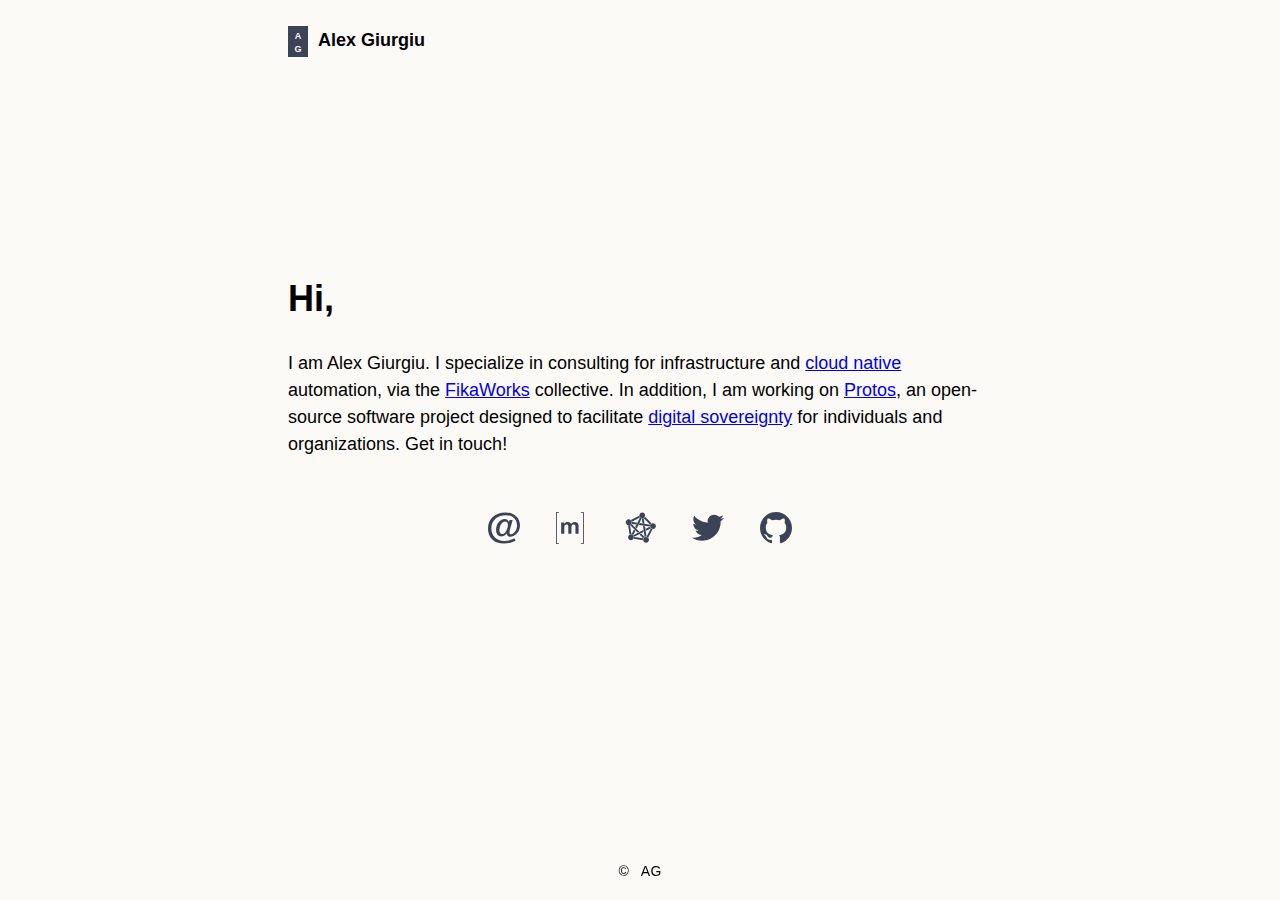
==== commit 9927c4f7: "updated website" ====
--- a/index.html
+++ b/index.html
@@ -27,15 +27,46 @@
         <div class="intro">
             <div class="description">
                 <h1>Hi,</h1>
-                I am Alex Giurgiu. I specialize in consulting for infrastructure and <a href="https://www.cncf.io">cloud native</a> automation via the <a href="https://fika.works">FikaWorks</a> collective.
+                I am Alex Giurgiu. I specialize in consulting for infrastructure and <a href="https://www.cncf.io">cloud native</a> automation, via the <a href="https://fika.works">FikaWorks</a> collective.
                 In addition, I am working on <a href="https://protos.io">Protos</a>, an open-source software project designed to facilitate
                 <a href="https://www.techopedia.com/definition/33887/digital-sovereignty">digital sovereignty</a> for individuals and organizations. Get in touch!
             </div>
 
             <div class="contacts">
-                <a class="link" href="mailto:alex@giurgiu.io" title="Email" ><svg fill="currentColor" xmlns="http://www.w3.org/2000/svg" viewBox="0 0 24 24" fill-rule="evenodd" clip-rule="evenodd" stroke-linejoin="round" stroke-miterlimit="1.414"><title>Email icon</title><path d="M12.042 23.648c-7.813 0-12.042-4.876-12.042-11.171 0-6.727 4.762-12.125 13.276-12.125 6.214 0 10.724 4.038 10.724 9.601 0 8.712-10.33 11.012-9.812 6.042-.71 1.108-1.854 2.354-4.053 2.354-2.516 0-4.08-1.842-4.08-4.807 0-4.444 2.921-8.199 6.379-8.199 1.659 0 2.8.876 3.277 2.221l.464-1.632h2.338c-.244.832-2.321 8.527-2.321 8.527-.648 2.666 1.35 2.713 3.122 1.297 3.329-2.58 3.501-9.327-.998-12.141-4.821-2.891-15.795-1.102-15.795 8.693 0 5.611 3.95 9.381 9.829 9.381 3.436 0 5.542-.93 7.295-1.948l1.177 1.698c-1.711.966-4.461 2.209-8.78 2.209zm-2.344-14.305c-.715 1.34-1.177 3.076-1.177 4.424 0 3.61 3.522 3.633 5.252.239.712-1.394 1.171-3.171 1.171-4.529 0-2.917-3.495-3.434-5.246-.134z"></path></svg></a>
-                <a class="link" href="https://github.com/nustiueudinastea" title="GitHub" target="_blank"><svg fill="currentColor" xmlns="http://www.w3.org/2000/svg" viewBox="0 0 16 16" fill-rule="evenodd" clip-rule="evenodd" stroke-linejoin="round" stroke-miterlimit="1.414"><title>Github icon</title><path d="M8 0C3.58 0 0 3.582 0 8c0 3.535 2.292 6.533 5.47 7.59.4.075.547-.172.547-.385 0-.19-.007-.693-.01-1.36-2.226.483-2.695-1.073-2.695-1.073-.364-.924-.89-1.17-.89-1.17-.725-.496.056-.486.056-.486.803.056 1.225.824 1.225.824.714 1.223 1.873.87 2.33.665.072-.517.278-.87.507-1.07-1.777-.2-3.644-.888-3.644-3.953 0-.873.31-1.587.823-2.147-.083-.202-.358-1.015.077-2.117 0 0 .672-.215 2.2.82.638-.178 1.323-.266 2.003-.27.68.004 1.364.092 2.003.27 1.527-1.035 2.198-.82 2.198-.82.437 1.102.163 1.915.08 2.117.513.56.823 1.274.823 2.147 0 3.073-1.87 3.75-3.653 3.947.287.246.543.735.543 1.48 0 1.07-.01 1.933-.01 2.195 0 .215.144.463.55.385C13.71 14.53 16 11.534 16 8c0-4.418-3.582-8-8-8"></path></svg></a>
-                <a class="link" href="https://twitter.com/nustiudinastea" title="Twatter" target="_blank"><svg fill="currentColor" xmlns="http://www.w3.org/2000/svg" viewBox="0 0 24 24" fill-rule="evenodd" clip-rule="evenodd" stroke-linejoin="round" stroke-miterlimit="1.414"><title>Twitter icon</title><path d="M 24 4.300781 C 23.101563 4.699219 22.199219 5 21.199219 5.101563 C 22.199219 4.5 23 3.5 23.398438 2.398438 C 22.398438 3 21.398438 3.398438 20.300781 3.601563 C 19.300781 2.601563 18 2 16.601563 2 C 13.898438 2 11.699219 4.199219 11.699219 6.898438 C 11.699219 7.300781 11.699219 7.699219 11.800781 8 C 7.699219 7.800781 4.101563 5.898438 1.699219 2.898438 C 1.199219 3.601563 1 4.5 1 5.398438 C 1 7.101563 1.898438 8.601563 3.199219 9.5 C 2.398438 9.398438 1.601563 9.199219 1 8.898438 C 1 8.898438 1 8.898438 1 9 C 1 11.398438 2.699219 13.398438 4.898438 13.800781 C 4.5 13.898438 4.101563 14 3.601563 14 C 3.300781 14 3 14 2.699219 13.898438 C 3.300781 15.898438 5.101563 17.300781 7.300781 17.300781 C 5.601563 18.601563 3.5 19.398438 1.199219 19.398438 C 0.800781 19.398438 0.398438 19.398438 0 19.300781 C 2.199219 20.699219 4.800781 21.5 7.5 21.5 C 16.601563 21.5 21.5 14 21.5 7.5 C 21.5 7.300781 21.5 7.101563 21.5 6.898438 C 22.5 6.199219 23.300781 5.300781 24 4.300781"></path></svg></a>
+                <a class="link" href="mailto:alex@giurgiu.io" title="Email" >
+                    <svg fill="currentColor" xmlns="http://www.w3.org/2000/svg" viewBox="0 0 24 24" fill-rule="evenodd" clip-rule="evenodd" stroke-linejoin="round" stroke-miterlimit="1.414">
+                        <title>Email icon</title>
+                        <path d="M12.042 23.648c-7.813 0-12.042-4.876-12.042-11.171 0-6.727 4.762-12.125 13.276-12.125 6.214 0 10.724 4.038 10.724 9.601 0 8.712-10.33 11.012-9.812 6.042-.71 1.108-1.854 2.354-4.053 2.354-2.516 0-4.08-1.842-4.08-4.807 0-4.444 2.921-8.199 6.379-8.199 1.659 0 2.8.876 3.277 2.221l.464-1.632h2.338c-.244.832-2.321 8.527-2.321 8.527-.648 2.666 1.35 2.713 3.122 1.297 3.329-2.58 3.501-9.327-.998-12.141-4.821-2.891-15.795-1.102-15.795 8.693 0 5.611 3.95 9.381 9.829 9.381 3.436 0 5.542-.93 7.295-1.948l1.177 1.698c-1.711.966-4.461 2.209-8.78 2.209zm-2.344-14.305c-.715 1.34-1.177 3.076-1.177 4.424 0 3.61 3.522 3.633 5.252.239.712-1.394 1.171-3.171 1.171-4.529 0-2.917-3.495-3.434-5.246-.134z"/>
+                    </svg>
+                </a>
+                <a class="link" href="https://matrix.to/#/@alex:giurgiu.io" title="Twatter" target="_blank">
+                    <svg fill="currentColor" xmlns="http://www.w3.org/2000/svg" xmlns:cc="http://creativecommons.org/ns#" xmlns:dc="http://purl.org/dc/elements/1.1/" xmlns:rdf="http://www.w3.org/1999/02/22-rdf-syntax-ns#" version="1.1" viewBox="0 0 32 32" fill-rule="evenodd" clip-rule="evenodd" stroke-linejoin="round" stroke-miterlimit="1.414">
+                        <title>Matrix (protocol) logo</title>
+                        <g transform="translate(-.095 .005)">
+                        <path d="m27.1 31.2v-30.5h-2.19v-0.732h3.04v32h-3.04v-0.732z"/>
+                        <path d="m8.23 10.4v1.54h0.044c0.385-0.564 0.893-1.03 1.49-1.37 0.58-0.323 1.25-0.485 1.99-0.485 0.72 0 1.38 0.14 1.97 0.42 0.595 0.279 1.05 0.771 1.36 1.48 0.338-0.5 0.796-0.941 1.38-1.32 0.58-0.383 1.27-0.574 2.06-0.574 0.602 0 1.16 0.074 1.67 0.22 0.514 0.148 0.954 0.383 1.32 0.707 0.366 0.323 0.653 0.746 0.859 1.27 0.205 0.522 0.308 1.15 0.308 1.89v7.63h-3.13v-6.46c0-0.383-0.015-0.743-0.044-1.08-0.0209-0.307-0.103-0.607-0.242-0.882-0.133-0.251-0.336-0.458-0.584-0.596-0.257-0.146-0.606-0.22-1.05-0.22-0.44 0-0.796 0.085-1.07 0.253-0.272 0.17-0.485 0.39-0.639 0.662-0.159 0.287-0.264 0.602-0.308 0.927-0.052 0.347-0.078 0.697-0.078 1.05v6.35h-3.13v-6.4c0-0.338-7e-3 -0.673-0.021-1-0.0114-0.314-0.0749-0.623-0.188-0.916-0.108-0.277-0.3-0.512-0.55-0.673-0.258-0.168-0.636-0.253-1.14-0.253-0.198 0.0083-0.394 0.042-0.584 0.1-0.258 0.0745-0.498 0.202-0.705 0.374-0.228 0.184-0.422 0.449-0.584 0.794-0.161 0.346-0.242 0.798-0.242 1.36v6.62h-3.13v-11.4z"/>
+                        <path d="m0.936 0.732v30.5h2.19v0.732h-3.04v-32h3.03v0.732z"/>
+                        </g>
+                    </svg>
+                </a>
+                <a class="link" href="https://social.giurgiu.io/@alex" title="Fediverse" target="_blank">
+                    <svg fill="currentColor" xmlns="http://www.w3.org/2000/svg" xmlns:xlink="http://www.w3.org/1999/xlink" version="1.1" viewBox="30 60 900 900" fill-rule="evenodd" clip-rule="evenodd" stroke-linejoin="round" stroke-miterlimit="1.414">
+                        <title>Fediverse icon</title>
+                        <path d="M 541.91 73.313 C 520.577 73.313 502.243 80.646 486.91 95.313 C 471.577 109.98 463.243 128.313 461.91 150.313 C 460.577 172.313 467.41 191.646 482.41 208.313 C 497.41 224.98 516.077 233.98 538.41 235.313 C 560.743 236.646 580.243 229.813 596.91 214.813 C 613.577 199.813 622.577 181.146 623.91 158.813 C 625.243 136.48 618.41 116.813 603.41 99.813 C 588.41 82.813 569.577 73.98 546.91 73.313 L 541.91 73.313 Z M 454.91 168.313 L 222.91 286.313 C 236.243 299.646 244.577 315.646 247.91 334.313 L 478.91 216.313 C 466.243 202.98 458.243 186.98 454.91 168.313 Z M 621.91 195.313 C 613.243 211.98 600.577 224.646 583.91 233.313 L 766.91 417.313 C 775.577 400.646 788.577 387.98 805.91 379.313 L 621.91 195.313 Z M 479.91 217.313 L 344.91 482.313 L 384.91 522.313 L 527.91 242.313 C 509.243 238.98 493.243 230.646 479.91 217.313 Z M 583.91 233.313 C 569.243 240.646 553.91 243.98 537.91 243.313 L 529.91 242.313 L 550.91 374.313 L 606.91 383.313 L 583.91 233.313 Z M 157.91 267.313 C 136.577 267.313 118.243 274.813 102.91 289.813 C 87.577 304.813 79.243 323.146 77.91 344.813 C 76.577 366.48 83.41 385.813 98.41 402.813 C 113.41 419.813 132.243 428.813 154.91 429.813 C 177.577 430.813 197.243 423.813 213.91 408.813 C 230.577 393.813 239.41 375.146 240.41 352.813 C 241.41 330.48 234.41 310.98 219.41 294.313 C 204.41 277.646 185.91 268.646 163.91 267.313 L 157.91 267.313 Z M 247.91 335.313 C 248.577 341.313 248.91 347.313 248.91 353.313 C 248.243 365.98 244.91 377.646 238.91 388.313 L 370.91 409.313 L 396.91 359.313 L 247.91 335.313 Z M 472.91 371.313 L 446.91 422.313 L 757.91 471.313 C 757.243 465.98 756.91 460.313 756.91 454.313 C 757.577 441.646 760.91 429.646 766.91 418.313 L 472.91 371.313 Z M 844.91 377.313 C 823.577 377.98 805.243 385.646 789.91 400.313 C 774.577 414.98 766.41 433.313 765.41 455.313 C 764.41 477.313 771.41 496.646 786.41 513.313 C 801.41 529.98 820.077 538.98 842.41 540.313 C 864.743 541.646 884.243 534.813 900.91 519.813 C 917.577 504.813 926.577 485.98 927.91 463.313 C 929.243 440.646 922.41 420.98 907.41 404.313 C 892.41 387.646 873.577 378.646 850.91 377.313 L 844.91 377.313 Z M 238.91 390.313 C 230.243 406.98 217.243 419.646 199.91 428.313 L 409.91 638.313 L 460.91 613.313 L 238.91 390.313 Z M 198.91 428.313 C 184.91 435.646 170.243 438.98 154.91 438.313 L 145.91 437.313 L 185.91 693.313 C 199.91 686.646 214.91 683.646 230.91 684.313 L 238.91 685.313 L 198.91 428.313 Z M 562.91 450.313 L 610.91 761.313 C 624.91 754.646 639.577 751.646 654.91 752.313 L 664.91 753.313 L 618.91 459.313 L 562.91 450.313 Z M 757.91 473.313 L 639.91 533.313 L 647.91 589.313 L 782.91 521.313 C 769.577 507.98 761.243 491.98 757.91 473.313 Z M 783.91 522.313 L 664.91 753.313 C 683.577 756.646 699.577 764.98 712.91 778.313 L 831.91 547.313 C 813.243 543.98 797.243 535.646 783.91 522.313 Z M 308.91 551.313 L 240.91 685.313 C 259.577 688.646 275.577 696.98 288.91 710.313 L 348.91 591.313 L 308.91 551.313 Z M 570.91 568.313 L 289.91 711.313 C 302.577 724.646 310.577 740.646 313.91 759.313 L 578.91 624.313 L 570.91 568.313 Z M 515.91 668.313 L 464.91 693.313 L 570.91 800.313 C 579.577 783.646 592.577 770.98 609.91 762.313 L 515.91 668.313 Z M 224.91 692.313 C 203.577 692.313 185.077 699.813 169.41 714.813 C 153.743 729.813 145.41 748.146 144.41 769.813 C 143.41 791.48 150.41 810.646 165.41 827.313 C 180.41 843.98 199.077 852.98 221.41 854.313 C 243.743 855.646 263.243 848.813 279.91 833.813 C 296.577 818.813 305.577 800.146 306.91 777.813 C 308.243 755.48 301.41 735.98 286.41 719.313 C 271.41 702.646 252.577 693.646 229.91 692.313 L 224.91 692.313 Z M 313.91 760.313 C 315.243 766.313 315.577 772.313 314.91 778.313 C 314.243 790.98 311.243 802.646 305.91 813.313 L 561.91 854.313 C 561.243 848.313 560.91 842.313 560.91 836.313 C 561.577 824.313 564.91 812.646 570.91 801.313 L 313.91 760.313 Z M 648.91 760.313 C 627.577 760.313 609.243 767.813 593.91 782.813 C 578.577 797.813 570.41 816.146 569.41 837.813 C 568.41 859.48 575.243 878.813 589.91 895.813 C 604.577 912.813 623.243 921.813 645.91 922.813 C 668.577 923.813 688.243 916.813 704.91 901.813 C 721.577 886.813 730.577 868.146 731.91 845.813 C 733.243 823.48 726.41 803.98 711.41 787.313 C 696.41 770.646 677.577 761.646 654.91 760.313 L 648.91 760.313 Z"/>
+                    </svg>
+                </a>
+                <a class="link" href="https://twitter.com/nustiudinastea" title="Twatter" target="_blank">
+                    <svg fill="currentColor" xmlns="http://www.w3.org/2000/svg" viewBox="0 0 24 24" fill-rule="evenodd" clip-rule="evenodd" stroke-linejoin="round" stroke-miterlimit="1.414">
+                        <title>Twitter icon</title>
+                        <path d="M 24 4.300781 C 23.101563 4.699219 22.199219 5 21.199219 5.101563 C 22.199219 4.5 23 3.5 23.398438 2.398438 C 22.398438 3 21.398438 3.398438 20.300781 3.601563 C 19.300781 2.601563 18 2 16.601563 2 C 13.898438 2 11.699219 4.199219 11.699219 6.898438 C 11.699219 7.300781 11.699219 7.699219 11.800781 8 C 7.699219 7.800781 4.101563 5.898438 1.699219 2.898438 C 1.199219 3.601563 1 4.5 1 5.398438 C 1 7.101563 1.898438 8.601563 3.199219 9.5 C 2.398438 9.398438 1.601563 9.199219 1 8.898438 C 1 8.898438 1 8.898438 1 9 C 1 11.398438 2.699219 13.398438 4.898438 13.800781 C 4.5 13.898438 4.101563 14 3.601563 14 C 3.300781 14 3 14 2.699219 13.898438 C 3.300781 15.898438 5.101563 17.300781 7.300781 17.300781 C 5.601563 18.601563 3.5 19.398438 1.199219 19.398438 C 0.800781 19.398438 0.398438 19.398438 0 19.300781 C 2.199219 20.699219 4.800781 21.5 7.5 21.5 C 16.601563 21.5 21.5 14 21.5 7.5 C 21.5 7.300781 21.5 7.101563 21.5 6.898438 C 22.5 6.199219 23.300781 5.300781 24 4.300781"/>
+                    </svg>
+                </a>
+                <a class="link" href="https://github.com/nustiueudinastea" title="GitHub" target="_blank">
+                    <svg fill="currentColor" xmlns="http://www.w3.org/2000/svg" viewBox="0 0 16 16" fill-rule="evenodd" clip-rule="evenodd" stroke-linejoin="round" stroke-miterlimit="1.414">
+                        <title>Github icon</title>
+                        <path d="M8 0C3.58 0 0 3.582 0 8c0 3.535 2.292 6.533 5.47 7.59.4.075.547-.172.547-.385 0-.19-.007-.693-.01-1.36-2.226.483-2.695-1.073-2.695-1.073-.364-.924-.89-1.17-.89-1.17-.725-.496.056-.486.056-.486.803.056 1.225.824 1.225.824.714 1.223 1.873.87 2.33.665.072-.517.278-.87.507-1.07-1.777-.2-3.644-.888-3.644-3.953 0-.873.31-1.587.823-2.147-.083-.202-.358-1.015.077-2.117 0 0 .672-.215 2.2.82.638-.178 1.323-.266 2.003-.27.68.004 1.364.092 2.003.27 1.527-1.035 2.198-.82 2.198-.82.437 1.102.163 1.915.08 2.117.513.56.823 1.274.823 2.147 0 3.073-1.87 3.75-3.653 3.947.287.246.543.735.543 1.48 0 1.07-.01 1.933-.01 2.195 0 .215.144.463.55.385C13.71 14.53 16 11.534 16 8c0-4.418-3.582-8-8-8"/>
+                    </svg>
+                </a>
             </div>
         </div>
     </main>
